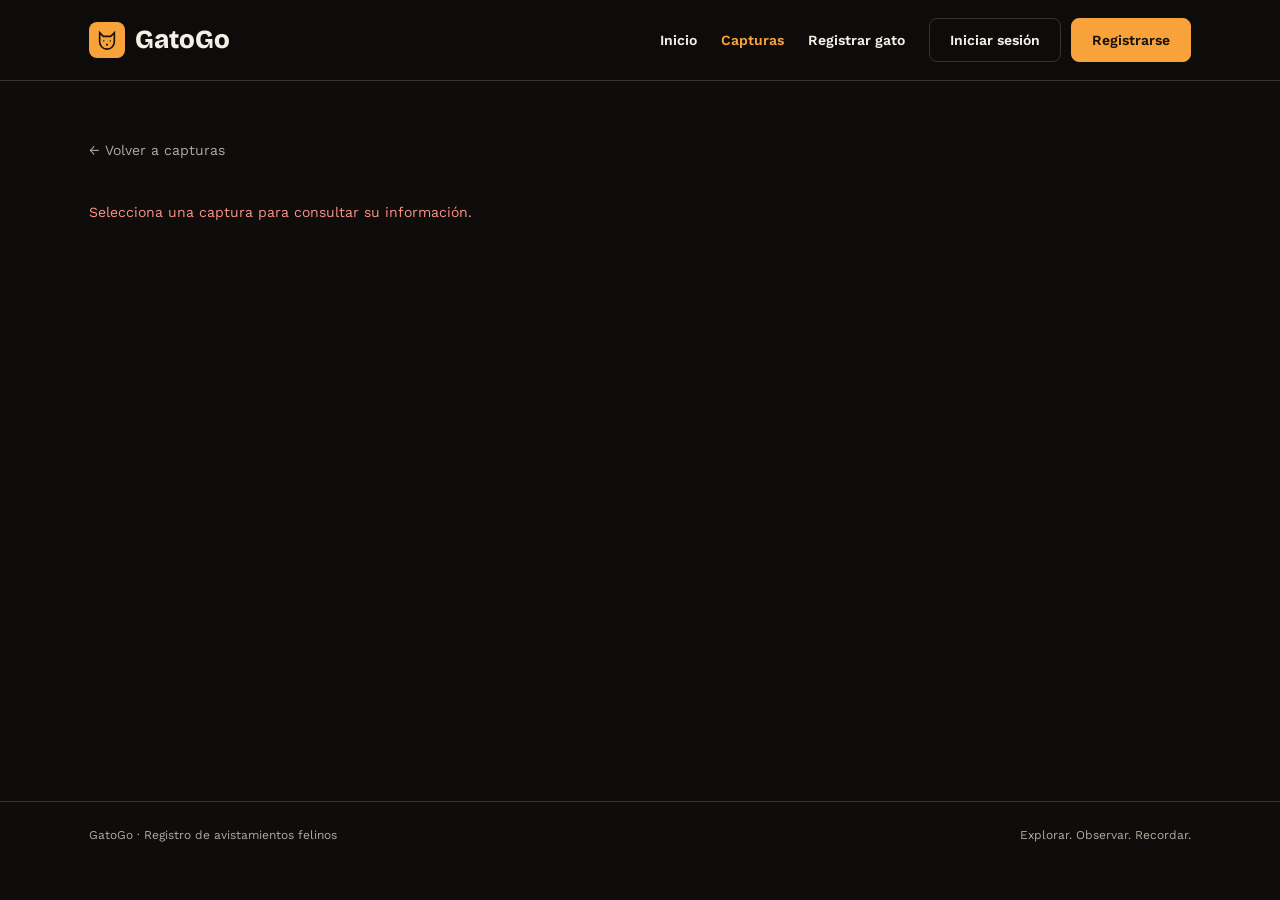
==== captura.html @ ceeb3549 "Actualizacion del proyecto" ====
<!DOCTYPE html><html lang="es"><head><meta charset="utf-8"><meta name="viewport" content="width=device-width, initial-scale=1"><title>Detalle de captura — GatoGo</title><meta name="description" content="Consulta la información del gato y añade nuevos avistamientos."><meta property="og:title" content="Detalle de captura — GatoGo"><meta property="og:description" content="Consulta la información del gato y añade nuevos avistamientos."><meta property="og:type" content="website"><meta name="twitter:card" content="summary_large_image"><link rel="preconnect" href="https://fonts.googleapis.com"><link href="https://fonts.googleapis.com/css2?family=Bricolage+Grotesque:wght@600;800&family=Work+Sans:wght@400;500;600&display=swap" rel="stylesheet"><link rel="stylesheet" href="css/styles.css"></head><body data-page="captura"><main class="container page"><a href="capturas.html" class="back">← Volver a capturas</a><p id="status" class="status" role="status" aria-live="polite"></p><div id="capture"></div><section id="history-section" class="detail-section hidden"><h2 class="section-title">Avistamientos <span id="history-count" class="muted"></span></h2><ul id="history" class="history"></ul></section><section id="new-sighting" class="detail-section hidden"><h2 id="nuevo-avistamiento" class="section-title">Nuevo avistamiento</h2><div id="sighting-content" class="form-page"></div></section></main><script src="js/config.js"></script><script src="js/domain.js"></script><script src="js/api.js"></script><script src="js/app.js"></script></body></html>
---- css/styles.css ----
:root{--bg:#0f0d0b;--fg:#f5efe6;--card:#1a1714;--primary:#f7a23b;--primary-fg:#1a1208;--muted:#24201c;--muted-fg:#b2a99e;--accent:rgba(247,162,59,.12);--border:#39332c;--danger:#ff9285;--radius:8px;--overlay:rgba(15,13,11,.9);--ring:rgba(247,162,59,.3);--hero-shade:linear-gradient(90deg,rgba(15,13,11,.94),rgba(15,13,11,.55) 55%,rgba(15,13,11,.12));--shadow:0 12px 30px -20px rgba(0,0,0,.6)}
*{box-sizing:border-box;margin:0;padding:0}body{font-family:'Work Sans',Arial,sans-serif;background:var(--bg);color:var(--fg);line-height:1.6}h1,h2,h3,.logo{font-family:'Bricolage Grotesque',Arial,sans-serif;letter-spacing:0;line-height:1.15}a{color:inherit;text-decoration:none}img{max-width:100%;display:block}button,input,select,textarea{font:inherit;color:inherit}button,a,input,select,textarea{touch-action:manipulation}button:disabled{opacity:.6;cursor:wait}.container{max-width:1150px;margin:auto;padding:0 24px}header{position:sticky;top:0;z-index:50;background:var(--overlay);backdrop-filter:blur(12px);border-bottom:1px solid var(--border)}.nav{display:flex;align-items:center;justify-content:space-between;min-height:80px;position:relative;gap:20px}.logo{display:flex;align-items:center;gap:10px;font-size:26px;font-weight:800}.mark{display:grid;place-items:center;width:36px;height:36px;background:var(--primary);color:var(--primary-fg);border-radius:8px}.links,.auth{display:flex;gap:24px;align-items:center}.auth{gap:10px}.link{font-size:14px;font-weight:600}.link:hover,.link.active{color:var(--primary)}.menu-btn{display:none;border:0;background:none;font-size:25px;cursor:pointer}.btn{display:inline-flex;align-items:center;justify-content:center;gap:8px;min-height:44px;padding:9px 20px;border:1px solid var(--border);border-radius:var(--radius);cursor:pointer;font-weight:600;font-size:14px;background:transparent;transition:background .2s,color .2s}.btn-primary{background:var(--primary);border-color:var(--primary);color:var(--primary-fg)}.btn:hover{filter:brightness(1.12)}.btn-outline:hover{background:var(--muted)}.w-full{width:100%}.hero{position:relative;min-height:min(75vh,700px);display:flex;align-items:center;background:url('../img/hero.jpg') center/cover}.hero:before{content:'';position:absolute;inset:0;background:var(--hero-shade)}.hero .container{width:100%;position:relative;padding-top:72px;padding-bottom:72px}.eyebrow{font-size:12px;text-transform:uppercase;letter-spacing:0;color:var(--primary);font-weight:600;margin-bottom:16px}.hero h1{font-size:64px;max-width:650px}.hero h1 em{font-style:normal;color:var(--primary)}.hero p{max-width:520px;color:var(--fg);margin:24px 0}.actions{display:flex;flex-wrap:wrap;gap:12px}.stats{display:flex;gap:48px;margin-top:40px}.stats b{display:block;font-size:28px}.stats small,.muted,.small{color:var(--muted-fg)}.small{font-size:14px}.block{padding:64px 0}.section-title{font-size:32px;margin-bottom:24px}.steps{display:grid;grid-template-columns:repeat(4,1fr);gap:24px;counter-reset:step}.step{border-top:1px solid var(--border);padding-top:20px}.step:before{counter-increment:step;content:'0' counter(step);color:var(--primary);font-size:28px;font-weight:600}.step h3{margin:12px 0;font-size:22px}.page{padding-top:56px;padding-bottom:72px;min-height:calc(100vh - 180px)}.head{display:flex;align-items:flex-end;justify-content:space-between;gap:24px;flex-wrap:wrap}.head h1{font-size:42px}.head p{margin-top:8px}.toolbar{display:flex;gap:16px;margin:32px 0}.toolbar input{flex:1}.toolbar select{width:220px}.input{width:100%;background:var(--bg);border:1px solid var(--border);border-radius:6px;padding:11px 14px;min-height:46px;outline:none}.input:focus{border-color:var(--primary);box-shadow:0 0 0 3px var(--ring)}.input:disabled{opacity:.5}select.input option{background:var(--card)}label{display:block}label>span,.label{display:block;font-size:14px;font-weight:600;margin-bottom:8px}.grid{display:grid;grid-template-columns:repeat(3,minmax(0,1fr));gap:24px}.card{background:var(--card);border:1px solid var(--border);border-radius:var(--radius);overflow:hidden}.cat .image-wrap{aspect-ratio:4/3;position:relative;overflow:hidden}.cat .image-wrap img{height:100%;width:100%;object-fit:cover;transition:transform .3s}.cat:hover .image-wrap img{transform:scale(1.03)}.example{position:absolute;bottom:12px;left:12px;max-width:calc(100% - 24px);font-size:11px;background:var(--overlay);padding:3px 8px;border-radius:4px;color:var(--fg)}.cat .body{padding:20px}.cat .top{display:flex;align-items:center;justify-content:space-between;gap:8px}.cat h2{font-size:23px;overflow-wrap:anywhere}.chip{font-size:11px;padding:3px 8px;color:var(--primary);background:var(--accent);border-radius:4px;max-width:55%}.desc{font-size:14px;color:var(--muted-fg);margin:12px 0;display:-webkit-box;-webkit-line-clamp:2;-webkit-box-orient:vertical;overflow:hidden;min-height:44px}.loc{font-size:13px;overflow-wrap:anywhere}.meta{font-size:12px;color:var(--muted-fg);margin:8px 0 20px}.cat .btn{width:100%;justify-content:space-between}.empty{padding:64px 0;text-align:center;grid-column:1/-1}.empty h2{margin-bottom:12px}.error{color:var(--danger);font-size:14px;overflow-wrap:anywhere}.notice{border-left:2px solid var(--primary);padding:10px 16px;background:var(--accent);font-size:13px;color:var(--muted-fg);margin:20px 0}.status{min-height:24px;margin:12px 0;font-size:14px}.form{display:flex;flex-direction:column;gap:20px;margin-top:28px}.form.narrow{max-width:440px;margin:0 auto}.form h1{font-size:36px}.form .btn{align-self:flex-start}.center{padding:64px 24px;min-height:calc(100vh - 180px)}.row{display:grid;grid-template-columns:repeat(2,minmax(0,1fr));gap:20px}.location-grid{display:grid;grid-template-columns:repeat(3,minmax(0,1fr));gap:16px}.location-grid label:last-child{grid-column:1/-1}.form-page{max-width:780px}.photos{display:grid;grid-template-columns:repeat(4,minmax(0,1fr));gap:12px}.photo{position:relative;aspect-ratio:1;border-radius:6px;overflow:hidden}.photo img{width:100%;height:100%;object-fit:cover}.photo button{position:absolute;top:5px;right:5px;border:0;background:var(--overlay);width:30px;height:30px;border-radius:4px;cursor:pointer}.upload{display:flex;align-items:center;justify-content:center;flex-direction:column;aspect-ratio:1;border:1px dashed var(--border);border-radius:6px;cursor:pointer}.upload input{width:1px;height:1px;opacity:0;position:absolute}.upload:focus-within{outline:2px solid var(--primary)}.upload span{font-size:24px}.upload small{font-size:12px}.hidden{display:none!important}.back{display:inline-flex;color:var(--muted-fg);font-size:14px;margin-bottom:28px}.detail{display:grid;grid-template-columns:1fr 1fr;gap:48px;align-items:start}.detail-photo{position:relative}.detail-photo>img{aspect-ratio:4/3;width:100%;height:auto;object-fit:cover;border-radius:8px}.detail h1{font-size:44px;margin:12px 0 20px;overflow-wrap:anywhere}.detail p{overflow-wrap:anywhere}.detail dl{margin:24px 0;display:grid;gap:14px}.detail dt{font-size:12px;color:var(--muted-fg)}.detail dd{font-size:15px}.gallery{display:flex;flex-wrap:wrap;gap:12px;margin-top:16px}.gallery a{width:80px;height:70px}.gallery img{width:100%;height:100%;object-fit:cover;border-radius:4px}.detail-section{padding:48px 0;border-top:1px solid var(--border);margin-top:48px}.history{list-style:none}.history li{display:grid;grid-template-columns:130px 1fr;gap:24px;padding:24px 0;border-bottom:1px solid var(--border)}.history time{color:var(--primary);font-size:14px}.history p{margin-top:4px;font-size:14px;overflow-wrap:anywhere}footer{border-top:1px solid var(--border);padding:24px;color:var(--muted-fg);font-size:12px}footer .container{display:flex;justify-content:space-between;gap:12px;flex-wrap:wrap}a:focus-visible,button:focus-visible{outline:2px solid var(--primary);outline-offset:4px}
@media(max-width:900px){.links{gap:16px}.auth .small{display:none}.grid{grid-template-columns:repeat(2,minmax(0,1fr))}.steps{grid-template-columns:repeat(2,1fr)}.detail{gap:24px}.hero h1{font-size:52px}}
@media(max-width:760px){.menu-btn{display:block}.links{display:none;position:absolute;top:100%;left:0;right:0;background:var(--bg);padding:24px;align-items:stretch;flex-direction:column;border:1px solid var(--border)}.links.open{display:flex}.auth{flex-wrap:wrap}.hero h1{font-size:44px}.detail{grid-template-columns:1fr}.location-grid{grid-template-columns:1fr}.detail h1{font-size:36px}.nav{min-height:70px}.history li{grid-template-columns:1fr;gap:8px}}
@media(max-width:560px){.container{padding-left:20px;padding-right:20px}.grid,.row{grid-template-columns:1fr}.toolbar{flex-direction:column}.toolbar select{width:100%}.head h1{font-size:34px}.hero h1{font-size:38px}.hero .container{padding-top:48px;padding-bottom:48px}.hero{min-height:650px}.photos{grid-template-columns:repeat(2,1fr)}.stats{gap:24px}.steps{gap:20px}.step h3{font-size:19px}.step p{font-size:14px}.page{padding-top:32px}.btn{padding:10px 16px}.detail-section{margin-top:32px;padding-top:32px}}
@media(prefers-reduced-motion:reduce){*,*:before,*:after{animation:none!important;transition:none!important}}
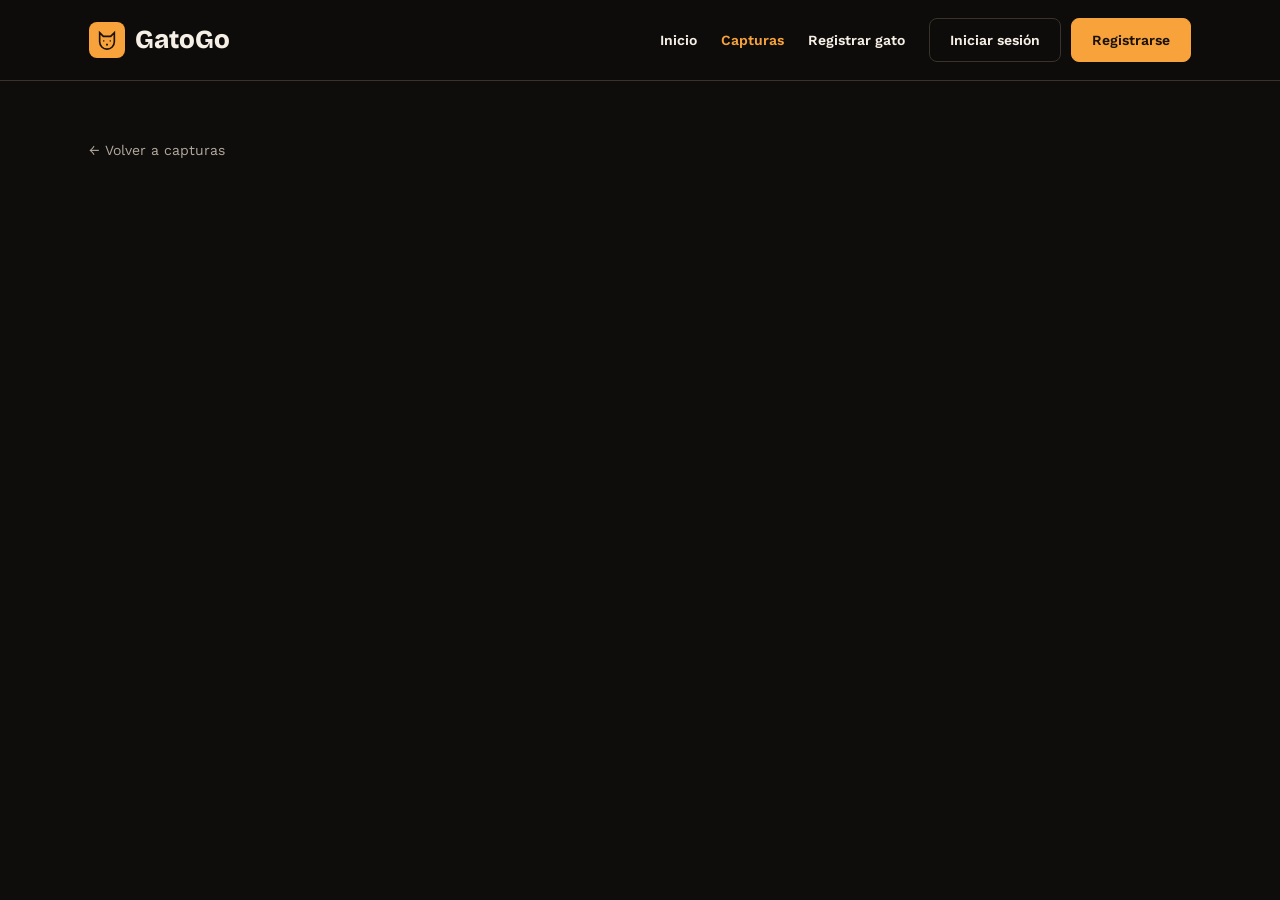
==== commit 87916ab7: "Modicacion NAV" ====
--- a/captura.html
+++ b/captura.html
@@ -1 +1,48 @@
-<!DOCTYPE html><html lang="es"><head><meta charset="utf-8"><meta name="viewport" content="width=device-width, initial-scale=1"><title>Detalle de captura — GatoGo</title><meta name="description" content="Consulta la información del gato y añade nuevos avistamientos."><meta property="og:title" content="Detalle de captura — GatoGo"><meta property="og:description" content="Consulta la información del gato y añade nuevos avistamientos."><meta property="og:type" content="website"><meta name="twitter:card" content="summary_large_image"><link rel="preconnect" href="https://fonts.googleapis.com"><link href="https://fonts.googleapis.com/css2?family=Bricolage+Grotesque:wght@600;800&family=Work+Sans:wght@400;500;600&display=swap" rel="stylesheet"><link rel="stylesheet" href="css/styles.css"></head><body data-page="captura"><main class="container page"><a href="capturas.html" class="back">← Volver a capturas</a><p id="status" class="status" role="status" aria-live="polite"></p><div id="capture"></div><section id="history-section" class="detail-section hidden"><h2 class="section-title">Avistamientos <span id="history-count" class="muted"></span></h2><ul id="history" class="history"></ul></section><section id="new-sighting" class="detail-section hidden"><h2 id="nuevo-avistamiento" class="section-title">Nuevo avistamiento</h2><div id="sighting-content" class="form-page"></div></section></main><script src="js/config.js"></script><script src="js/domain.js"></script><script src="js/api.js"></script><script src="js/app.js"></script></body></html>+<!doctype html>
+<html lang="es">
+  <head>
+    <meta charset="utf-8" />
+    <meta name="viewport" content="width=device-width, initial-scale=1" />
+    <title>Detalle de captura — GatoGo</title>
+    <meta
+      name="description"
+      content="Consulta la información del gato y añade nuevos avistamientos."
+    />
+    <meta property="og:title" content="Detalle de captura — GatoGo" />
+    <meta
+      property="og:description"
+      content="Consulta la información del gato y añade nuevos avistamientos."
+    />
+    <meta property="og:type" content="website" />
+    <meta name="twitter:card" content="summary_large_image" />
+    <link rel="preconnect" href="https://fonts.googleapis.com" />
+    <link
+      href="https://fonts.googleapis.com/css2?family=Bricolage+Grotesque:wght@600;800&family=Work+Sans:wght@400;500;600&display=swap"
+      rel="stylesheet"
+    />
+    <link rel="stylesheet" href="css/styles.css" />
+  </head>
+  <body data-page="captura">
+    <main class="container page">
+      <a href="capturas.html" class="back">← Volver a capturas</a>
+      <p id="status" class="status" role="status" aria-live="polite"></p>
+      <div id="capture"></div>
+      <section id="history-section" class="detail-section hidden">
+        <h2 class="section-title">
+          Avistamientos <span id="history-count" class="muted"></span>
+        </h2>
+        <ul id="history" class="history"></ul>
+      </section>
+      <section id="new-sighting" class="detail-section hidden">
+        <h2 id="nuevo-avistamiento" class="section-title">
+          Nuevo avistamiento
+        </h2>
+        <div id="sighting-content" class="form-page"></div>
+      </section>
+    </main>
+    <script src="js/config.js"></script>
+    <script src="js/domain.js"></script>
+    <script src="js/api.js"></script>
+    <script src="js/app.js"></script>
+  </body>
+</html>
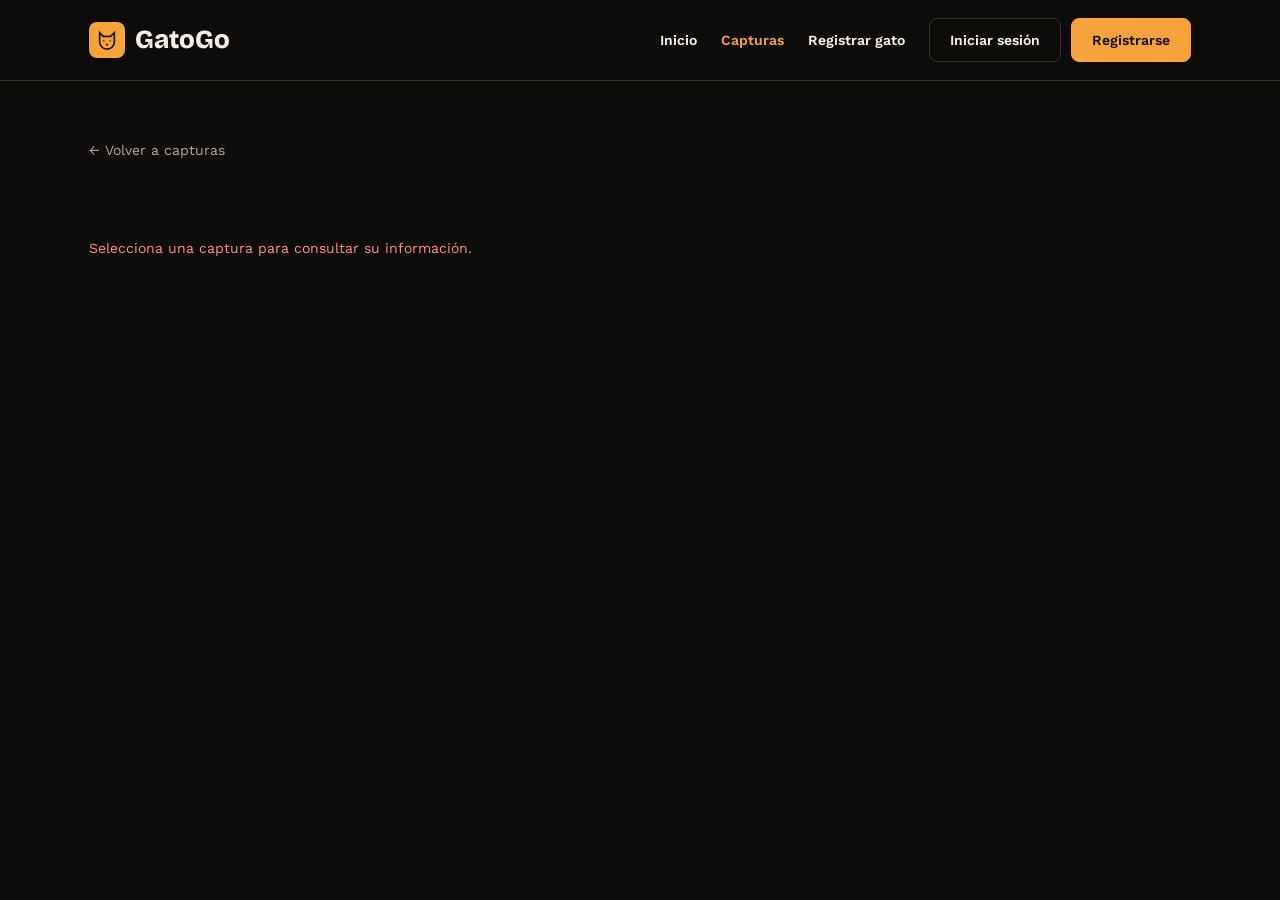
==== commit 7632410f: "Modificacion de enlace  api de user y logica del inicio de sesion" ====
--- a/captura.html
+++ b/captura.html
@@ -40,9 +40,7 @@
         <div id="sighting-content" class="form-page"></div>
       </section>
     </main>
-    <script src="js/config.js"></script>
     <script src="js/domain.js"></script>
-    <script src="js/api.js"></script>
     <script src="js/app.js"></script>
   </body>
 </html>
